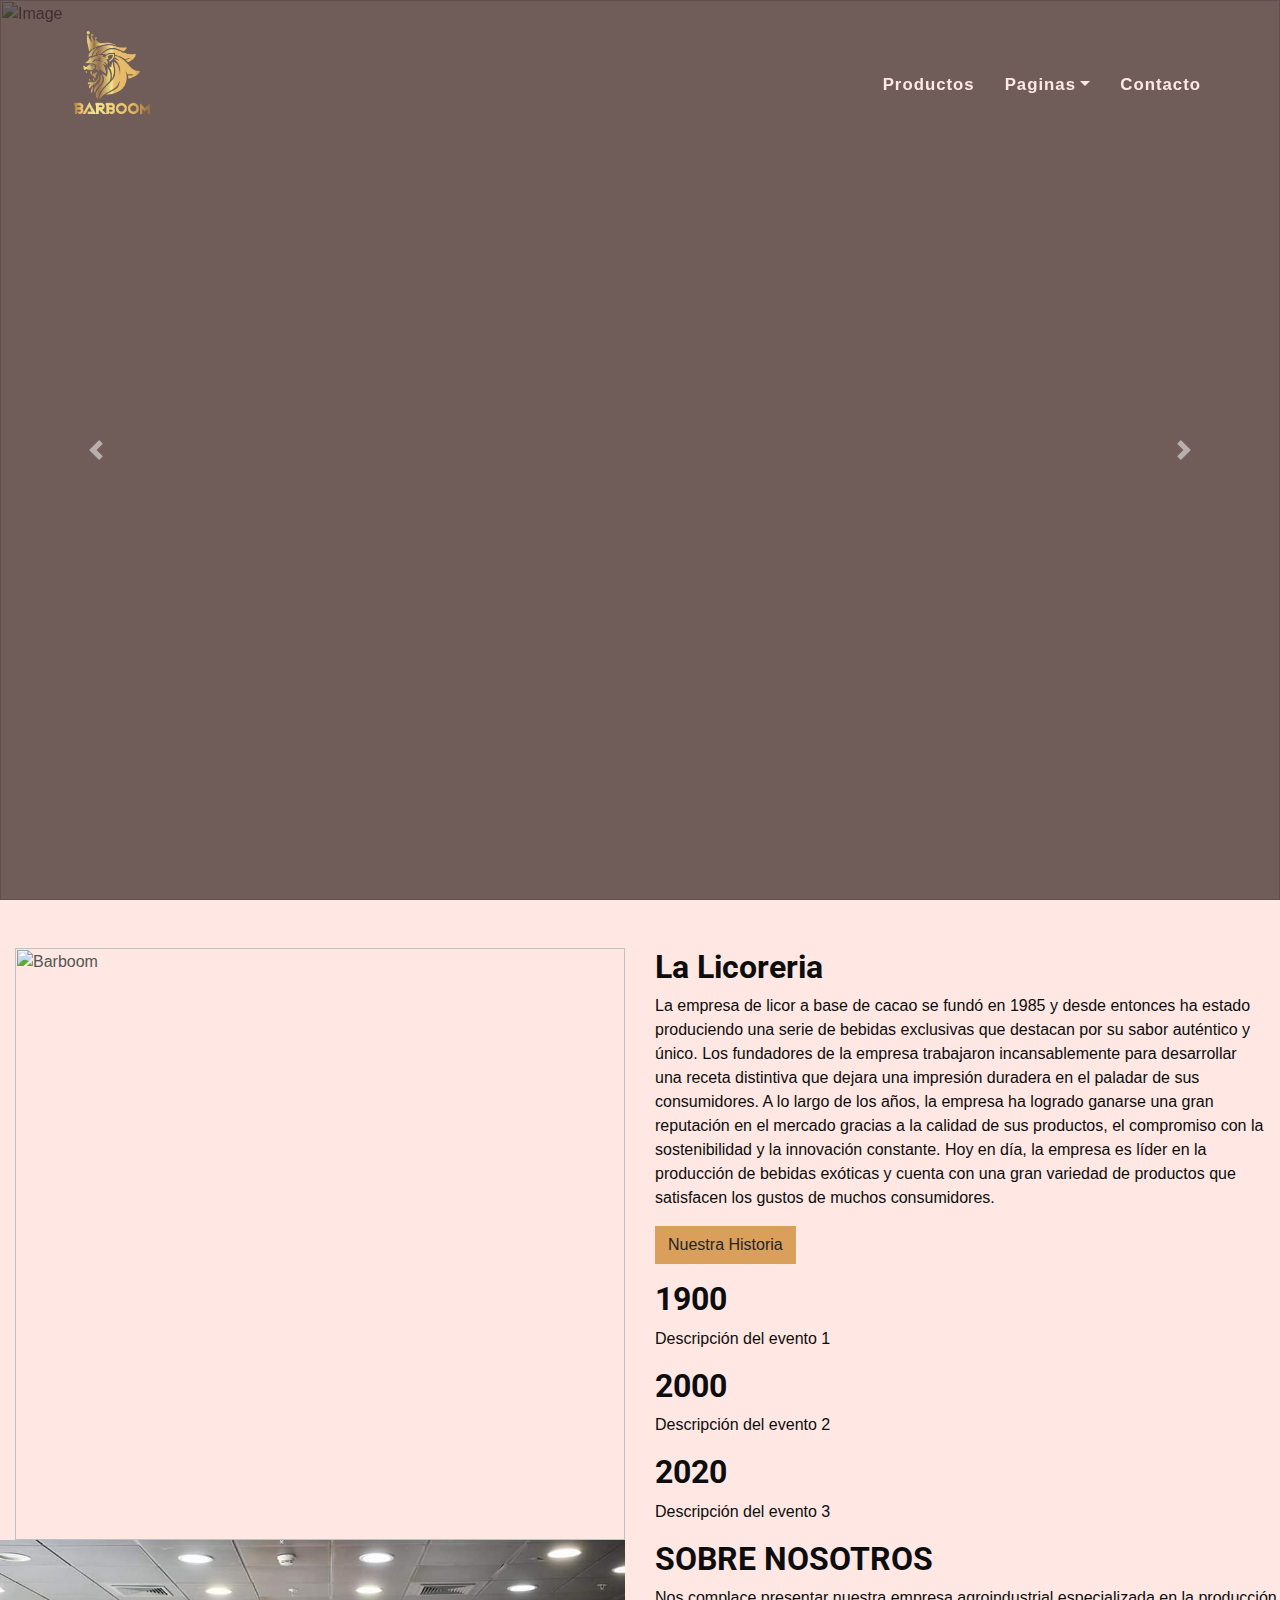
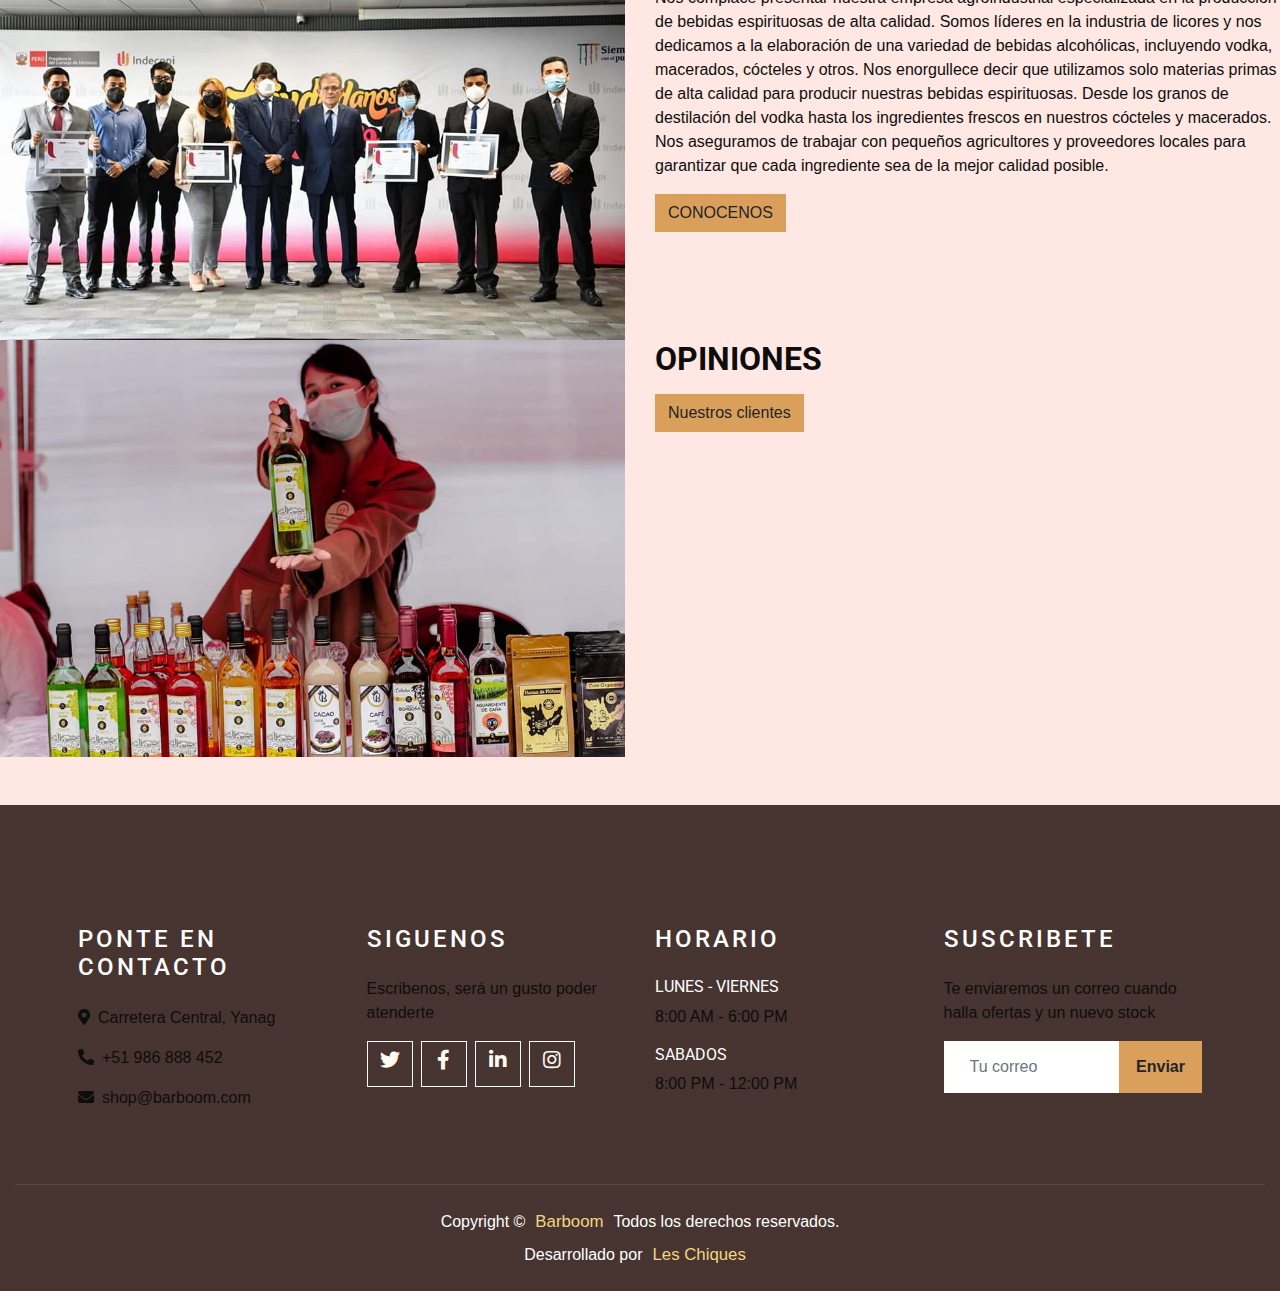
==== index.html @ 2fd40d35 "Beta" ====
<!DOCTYPE html5>
<html lang="es">
<head>
    <!-- Basico -->
    <meta charset="UTF-8">
    <meta http-equiv="X-UA-Compatible" content="IE=edge">

    <!-- Mobile Metas -->
    <meta name="viewport" content="width=device-width, initial-scale=1">
    <meta name="viewport" content="initial-scale=1, maximum-scale=1">

    <!-- Site Metas -->
    <title>BARBOOM | HOME</title>
    <meta name="keywords" content="Venta de licores artesanales a base de cafe">
    <meta name="description" content="Venta de licores artesanales a base de cafe">
    <meta name="author" content="Venta de licores artesanales a base de cafe">
    <link rel="stylesheet" href="index.css">
    <!-- Favicon -->
    <link rel="shortcut icon" href="assets/img/logo-favicon.jpg" type="image/x-icon">
    <!-- Bootstrap Stylesheet 
    <link rel="stylesheet" href="assets/bootstrap/bootstrap.css"> 
    <link rel="stylesheet" href="assets/bootstrap/bootstrap.css.map">
    <link rel="stylesheet" href="assets/bootstrap/bootstrap.min.css.map">
    <link rel="stylesheet" href="https://cdn.jsdelivr.net/npm/bootstrap-icons@1.10.3/font/bootstrap-icons.css"> -->
    <!-- Customized Bootstrap Stylesheet -->
    <link rel="stylesheet" href="assets/css/style.min.css">
    <!-- Customized Stylesheet -->
    <link rel="stylesheet" href="assets/css/main.css">
    <!-- Google Font -->
    <link rel="preconnect" href="https://fonts.gstatic.com">
    <link href="https://fonts.googleapis.com/css2?family=Montserrat:wght@200;400&family=Roboto:wght@400;500;700&display=swap" rel="stylesheet">
    <!-- Font Awesome -->
    <link href="https://cdnjs.cloudflare.com/ajax/libs/font-awesome/5.10.0/css/all.min.css" rel="stylesheet">
</head>
<body>

<!-- HEADER -->
<div class="container-fluid p-0 nav-bar">
    <nav class="navbar navbar-expand-lg bg-none navbar-dark py-3">

        <a href="index.html" class="navbar-brand px-lg-4 m-0 ml-4">
            <img class="logo" src="assets/img/logo.png" alt="Logo">
        </a>

        <button type="button" class="navbar-toggler" data-toggle="collapse" data-target="#navbarCollapse">
            <span class="navbar-toggler-icon"></span>
        </button>

        <div class="collapse navbar-collapse justify-content-between mr-4 mt-4" id="navbarCollapse">
            <div class="navbar-nav ml-auto p-4 fs-6">

                <a href="productos.html" class="nav-item nav-link">Productos</a>
                <div class="nav-item dropdown">
                    <a href="#" class="nav-link dropdown-toggle" data-toggle="dropdown">Paginas</a>
                    <div class="dropdown-menu">
                        <a href="#" class="dropdown-item">Galeria</a>
                        <a href="#" class="dropdown-item">Testimonios</a>
                        <a href="#" class="dropdown-item">Ir al destino</a>
                        <a href="#" class="dropdown-item">Desarrolladores</a>
                    </div>
                </div>
                <a href="contacto.html" class="nav-item nav-link">Contacto</a>
            </div>
        </div>

    </nav>
</div>
<!-- end HEADER -->

<!-- CARRUSEL -->
<div class="container-fluid p-0 mb-5">
    <div id="blog-carousel" class="carousel slide overlay-bottom" data-ride="carousel">
        <div class="carousel-inner">

            <div class="carousel-item active">
                <img class="w-100" src="assets/img/main-carrousel-1.jpg" alt="Image">
                <div class="carousel-caption d-flex flex-column align-items-center justify-content-center">

                    <h2 class="text-primary font-weight-medium m-0"></h2>
                    <h1 class="display-1 text-white m-0"></h1>
                    <h2 class="text-white m-0"></h2>
                </div>
            </div>

            <div class="carousel-item">
                <img class="w-100" src="assets/img/main-carrousel-2.jpg" alt="Image">
                <div class="carousel-caption d-flex flex-column align-items-center justify-content-center">

                    <h2 class="text-primary font-weight-medium m-0"></h2>
                    <h1 class="display-1 text-white m-0"></h1>
                    <h2 class="text-white m-0"></h2>
                </div>
            </div>

            <div class="carousel-item">
                <img class="w-100" src="assets/img/main-carrousel-3.jpg" alt="Image">
                <div class="carousel-caption d-flex flex-column align-items-center justify-content-center">

                    <h2 class="text-primary font-weight-medium m-0"></h2>
                    <h1 class="display-1 text-white m-0"></h1>
                    <h2 class="text-white m-0"></h2>
                </div>
            </div>
        </div>
        <a class="carousel-control-prev" href="#blog-carousel" data-slide="prev">
            <span class="carousel-control-prev-icon"></span>
        </a>
        <a class="carousel-control-next" href="#blog-carousel" data-slide="next">
            <span class="carousel-control-next-icon"></span>
        </a>
    </div>
</div>
<!-- end CARRUSEL -->

<!-- SECTION -->
<div class="container-fluid " id="container-about">
    <div class="row">

        <div class="col-md-6 col-md-pull-4 img-wrap animate-box" data-animate-effect="fadeInLeft">
            <img src="assets/img/main-carrousel-1.jpg" alt="Barboom">
        </div>

        <div class="col-md-6 col-md-push-1 animate-box">
            <div class="section-heading">
                <h2>La Licoreria</h2>
                <p class="text-break">La empresa de licor a base de cacao se fundó en 1985 y desde entonces ha
                    estado produciendo una serie de bebidas exclusivas que destacan por su sabor auténtico y único.
                    Los fundadores de la empresa trabajaron incansablemente para desarrollar una receta distintiva
                    que dejara una impresión duradera en el paladar de sus consumidores.

                    A lo largo de los años, la empresa ha logrado ganarse una gran reputación en el mercado gracias
                    a la calidad de sus productos, el compromiso con la sostenibilidad y la innovación constante.
                    Hoy en día, la empresa es líder en la producción de bebidas exóticas y cuenta con una gran
                    variedad de productos que satisfacen los gustos de muchos consumidores.</p>

                <p><a href="#" class="btn btn-primary btn-outline">Nuestra Historia</a></p>
                <ul class="timeline">
                    <li>
                        <div class="content">
                            <h2>1900</h2>
                            <p>Descripción del evento 1</p>
                        </div>
                    </li>
                    <li>
                        <div class="content">
                            <h2>2000</h2>
                            <p>Descripción del evento 2</p>
                        </div>
                    </li>
                    <li>
                        <div class="content">
                            <h2>2020</h2>
                            <p>Descripción del evento 3</p>
                        </div>
                    </li>
                </ul>
            </div>
        </div>

        <div class="container-fluid container-section p-0" id="container-about">
            <div class="row">
                <div class="col-md-6 col-md-pull-4 img-wrap animate-box" data-animate-effect="fadeInLeft">
                    <img src="assets/img/sobreNosotros.jpg" alt="Barboom">
                </div>

                <div class="col-md-6 col-md-push-1 animate-box">
                    <div class="section-heading">
                        <h2>SOBRE NOSOTROS</h2>

                        <p class="text-break">Nos complace presentar nuestra empresa agroindustrial especializada en la producción de
                            bebidas espirituosas de alta calidad. Somos líderes en la industria de licores y nos
                            dedicamos a la elaboración de una variedad de bebidas alcohólicas, incluyendo vodka,
                            macerados, cócteles y otros.
                            Nos enorgullece decir que utilizamos solo materias primas de alta calidad para producir
                            nuestras bebidas espirituosas. Desde los granos de destilación del vodka hasta los
                            ingredientes frescos en nuestros cócteles y macerados. Nos aseguramos de trabajar con
                            pequeños agricultores y proveedores locales para garantizar que cada ingrediente sea de
                            la mejor calidad posible.
                        </p>
                        <p><a href="#" class="btn btn-primary btn-outline">CONOCENOS</a></p>
                    </div>
                </div>

                <div class="col-md-6 col-md-pull-4 img-wrap animate-box" data-animate-effect="fadeInLeft">
                    <img src="assets/img/cliente1.jpg" alt="Barboom">
                </div>

                <div class="col-md-6 col-md-push-1 animate-box">
                    <div class="section-heading">
                        <h2>OPINIONES</h2>
                        <p>
                        </p>
                        <p><a href="#" class="btn btn-primary btn-outline">Nuestros clientes </a></p>
                    </div>
                </div>
            </div>
        </div>
    </div>
</div>
<!-- end SECTION -->

<!-- FOOTER -->
<div class="container-fluid footer text-white mt-5 pt-5 position-relative overlay-top">
    <div class="row mx-0 pt-5 px-sm-3 px-lg-5 mt-4">

        <div class="col-lg-3 col-md-6 mb-5">
            <h4 class="text-white text-uppercase mb-4" style="letter-spacing: 3px;">Ponte en contacto</h4>
            <p><i class="fa fa-map-marker-alt mr-2"></i>Carretera Central, Yanag</p>
            <p><i class="fa fa-phone-alt mr-2"></i>+51 986 888 452</p>
            <p class="m-0"><i class="fa fa-envelope mr-2"></i>shop@barboom.com</p>
        </div>

        <div class="col-lg-3 col-md-6 mb-5">
            <h4 class="text-white text-uppercase mb-4" style="letter-spacing: 3px;">Siguenos</h4>
            <p>Escribenos, será un gusto poder atenderte</p>
            <div class="d-flex justify-content-start">
                <a class="btn btn-lg btn-outline-light btn-lg-square mr-2" href="#"><i class="fab fa-twitter"></i></a>
                <a class="btn btn-lg btn-outline-light btn-lg-square mr-2" href="#"><i class="fab fa-facebook-f"></i></a>
                <a class="btn btn-lg btn-outline-light btn-lg-square mr-2" href="#"><i class="fab fa-linkedin-in"></i></a>
                <a class="btn btn-lg btn-outline-light btn-lg-square" href="#"><i class="fab fa-instagram"></i></a>
            </div>
        </div>

        <div class="col-lg-3 col-md-6 mb-5">
            <h4 class="text-white text-uppercase mb-4" style="letter-spacing: 3px;">Horario</h4>
            <div>
                <h6 class="text-white text-uppercase">Lunes - Viernes</h6>
                <p>8:00 AM - 6:00 PM</p>
                <h6 class="text-white text-uppercase">Sabados</h6>
                <p>8:00 PM - 12:00 PM</p>
            </div>
        </div>

        <div class="col-lg-3 col-md-6 mb-5">
            <h4 class="text-white text-uppercase mb-4" style="letter-spacing: 3px;">Suscribete</h4>
            <p>Te enviaremos un correo cuando halla ofertas y un nuevo stock</p>
            <div class="w-100">
                <div class="input-group">
                    <input type="text" class="form-control border-light" style="padding: 25px;"
                        placeholder="Tu correo">
                    <div class="input-group-append">
                        <button class="btn btn-primary font-weight-bold px-3">Enviar</button>
                    </div>
                </div>
            </div>
        </div>

    </div>

    <div class="container-fluid text-center border-top mt-4 py-4 px-sm-3 px-md-5" style="border-color: rgba(256, 256, 256, .1) !important;">
        <p class="mb-2 text-white">Copyright &copy;<a class="link-item" href="#">Barboom</a>Todos los derechos reservados.</a></p>
        <p class="m-0 text-white">Desarrollado por<a class="link-item" href="#">Les Chiques</a></p>
    </div>
</div>
<!-- end FOOTER -->

<!-- JavaScript Libraries -->
<script src="https://code.jquery.com/jquery-3.4.1.min.js"></script>
<script src="https://stackpath.bootstrapcdn.com/bootstrap/4.4.1/js/bootstrap.bundle.min.js"></script>
<script src="assets/js/main.js"></script>

</body>

</html>
---- assets/css/main.css ----
:root{
    --primary: #FFE7E3;
    --secondary: #F2D680;
    --tertiary: #2B1914;
    --dark: #0D0D0D;
    --pink:#F279A9;
}
* {
    margin: 0;
    padding: 0;
    box-sizing: border-box;
    font-family: sans-serif;
    text-decoration: none;
    list-style: none;
}
@media (max-width: 991.98px) {
    .nav-bar{
        background: #2B1914;

    }
}
/*.main-loader{
    position: fixed;
    left: 0px;
    top: 0px;
    width: 100%;
    height: 100%;
    z-index: 9999;
    background: url(../img/loading.gif) center no-repeat #ffffff;
}*/
body{
    background-color: var(--primary);
}
a {
    text-decoration: none;
    color: var(--secondary);
    padding: 10px;
    font-size: 1.05rem;
    border-radius: 15px;
}
h2{
    color:var(--dark);
    font-weight: 350;
}
p{
    color: var(--dark);
}
.logo {
    max-width: 6rem;
    cursor: pointer;
    padding: 10px;
    border-radius: 10px;
}

.link-item{
    text-decoration: none;
    color:var(--secondary);
}
.link-item:hover,
.link-item:active{
    color: var(--pink);
    text-decoration: none;
}

.nav-list li a:hover{
    background-color: var(--primary);
    color: var(--tertiary);
}
.abrir-menu,
.cerrar-menu {
    display: none;
    color: #FFE7E3;
}
@media screen and (max-width: 576px) {
    .abrir-menu,
    .cerrar-menu {
        display: block;
        border: 0;
        font-size: 1.25rem;
        background-color: transparent;
        cursor: pointer;
    }
    .abrir-menu {
        color: var(--primary);
    }
    .cerrar-menu {
        color: var(--primary);
    }
    .nav {
        opacity: 0;
        visibility: hidden;
        flex-direction: column;
        align-items: end;
        gap: 1rem;
        position: absolute;
        top: 0;
        right: 0;
        bottom: 0;
        background-color: var(--dark);
        padding: 2rem;
        box-shadow: 0 0 0 100vmax #1c1c1c74;
    }
    .nav.visible {
        opacity: 1;
        visibility: visible;
    }
    .nav-list {
        flex-direction: column;
        align-items: end;
    }
    .nav-list li a {
        color: var(--primary);
    }
}

#container-about .img-wrap img{
    width: 100%;
}
.container-section{
    background-color: var(--primary);
}
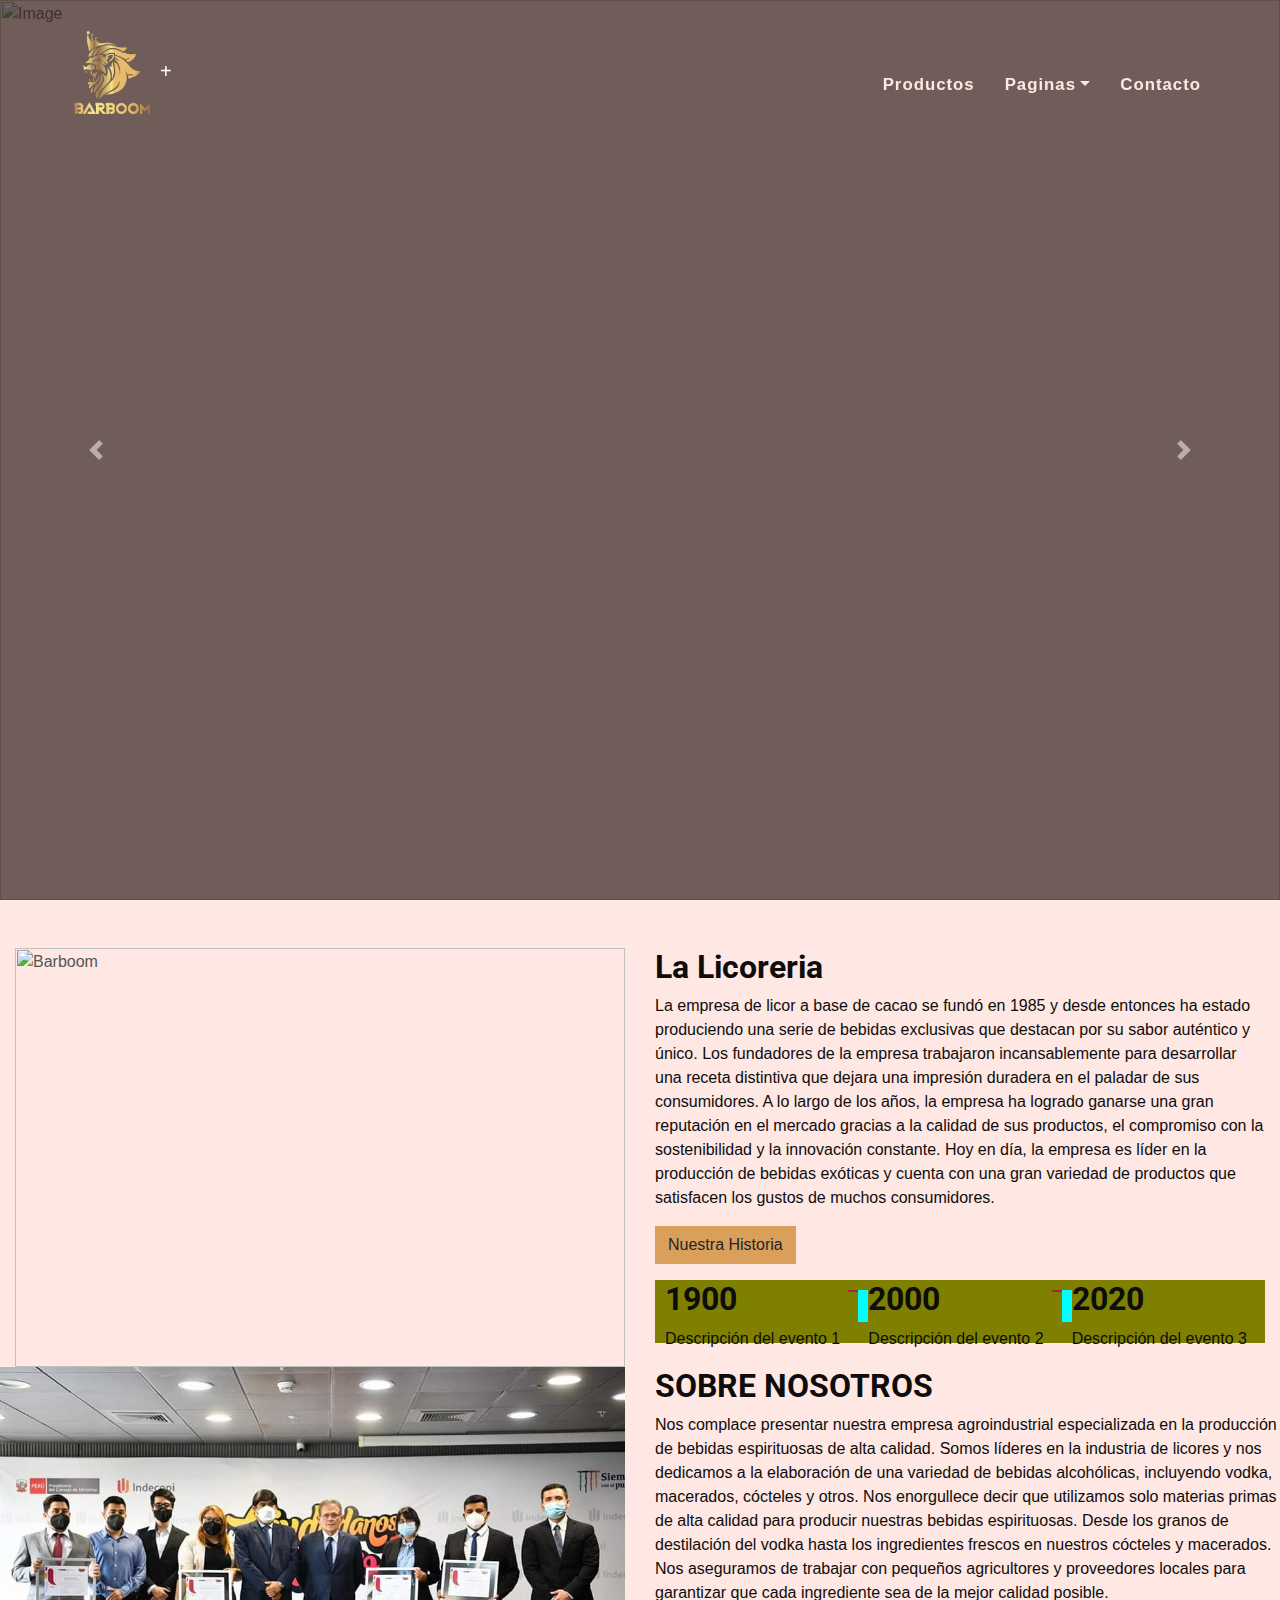
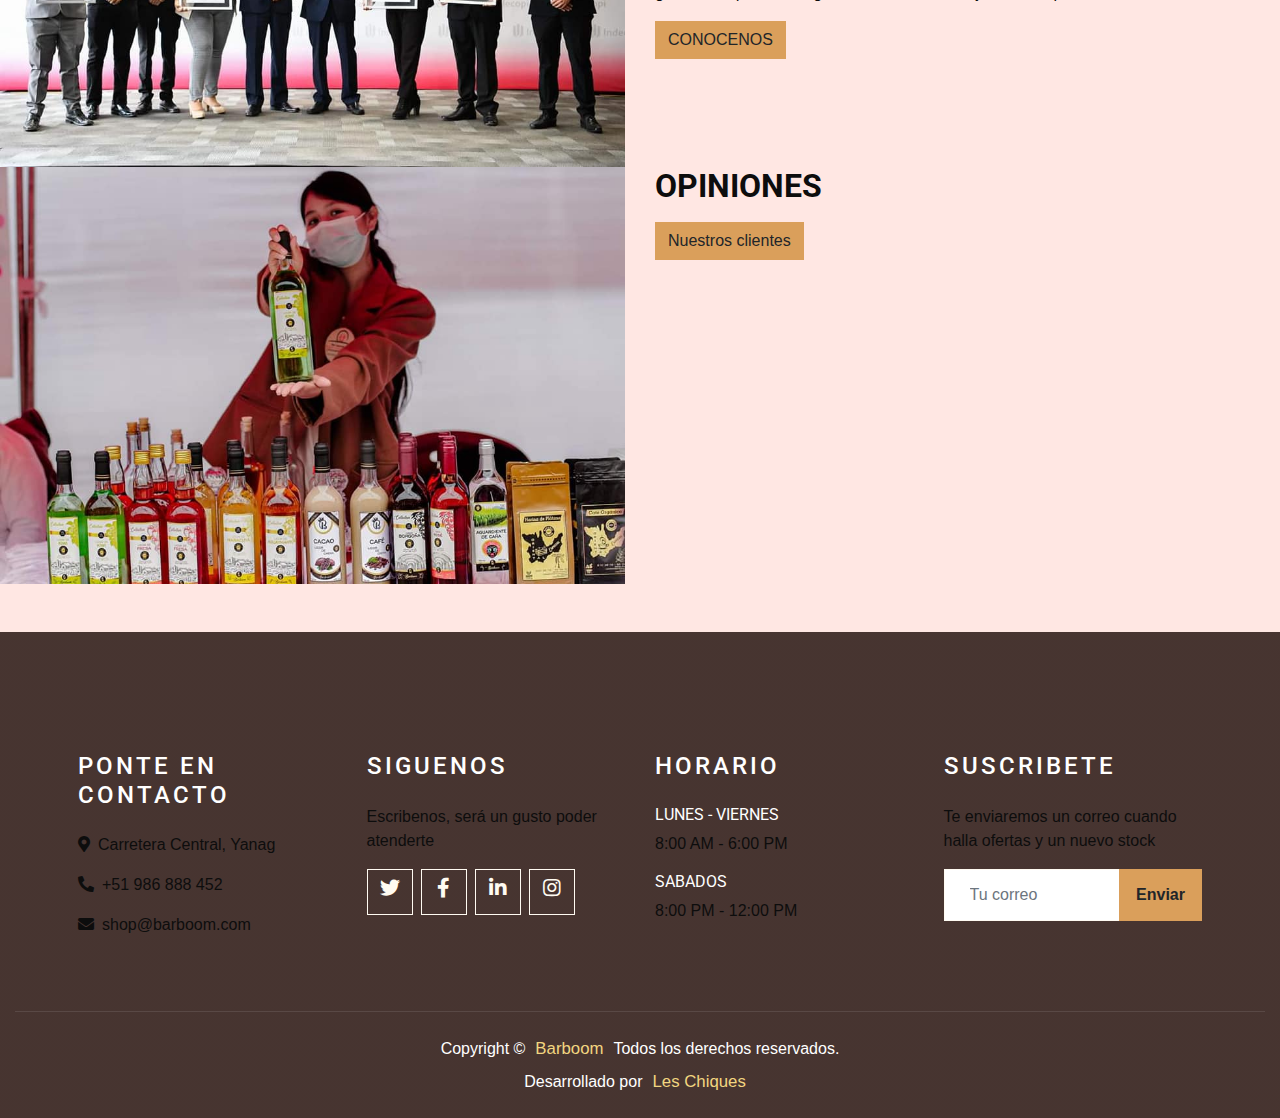
==== commit 2a14ebd3: "Beta" ====
--- a/index.html
+++ b/index.html
@@ -38,17 +38,13 @@
 <div class="container-fluid p-0 nav-bar">
     <nav class="navbar navbar-expand-lg bg-none navbar-dark py-3">
 
-        <a href="index.html" class="navbar-brand px-lg-4 m-0 ml-4">
-            <img class="logo" src="assets/img/logo.png" alt="Logo">
-        </a>
-
+        <a href="index.html" class="navbar-brand px-lg-4 m-0 ml-4"><img class="logo" src="assets/img/logo.png" alt="Logo">+</a>
         <button type="button" class="navbar-toggler" data-toggle="collapse" data-target="#navbarCollapse">
             <span class="navbar-toggler-icon"></span>
         </button>
 
         <div class="collapse navbar-collapse justify-content-between mr-4 mt-4" id="navbarCollapse">
             <div class="navbar-nav ml-auto p-4 fs-6">
-
                 <a href="productos.html" class="nav-item nav-link">Productos</a>
                 <div class="nav-item dropdown">
                     <a href="#" class="nav-link dropdown-toggle" data-toggle="dropdown">Paginas</a>
--- a/assets/css/main.css
+++ b/assets/css/main.css
@@ -118,4 +118,53 @@
 }
 .container-section{
     background-color: var(--primary);
-}+}
+.timeline {
+    list-style: none;
+    padding: 0;
+    height: 15%;
+    margin: 0;
+    display: flex;
+    justify-content: space-between;
+    background-color: olive;
+  }
+  
+  .timeline li {
+    margin: 0 10px;
+    flex: 1;
+    position: relative;
+  }
+  
+  .timeline li::before {
+    content: '';
+    position: absolute;
+    top: 10px;
+    left: -10px;
+    height: 50%;
+    width: 10px;
+    background-color:aqua;
+  }
+  
+  .timeline li:first-child::before {
+    display: none;
+  }
+  
+  .timeline li:last-child::after {
+    display: none;
+  }
+  
+  .timeline li::after {
+    content: '';
+    position: absolute;
+    top: 10px;
+    right: -10px;
+    height: 2px;
+    width: 10px;
+    background-color:brown;}
+    .Gerente {
+      height: 120px;
+      width: 120px;
+      border-radius: 50%;
+      margin: 9px;
+    }
+/*?¿\?¿?\\\\        */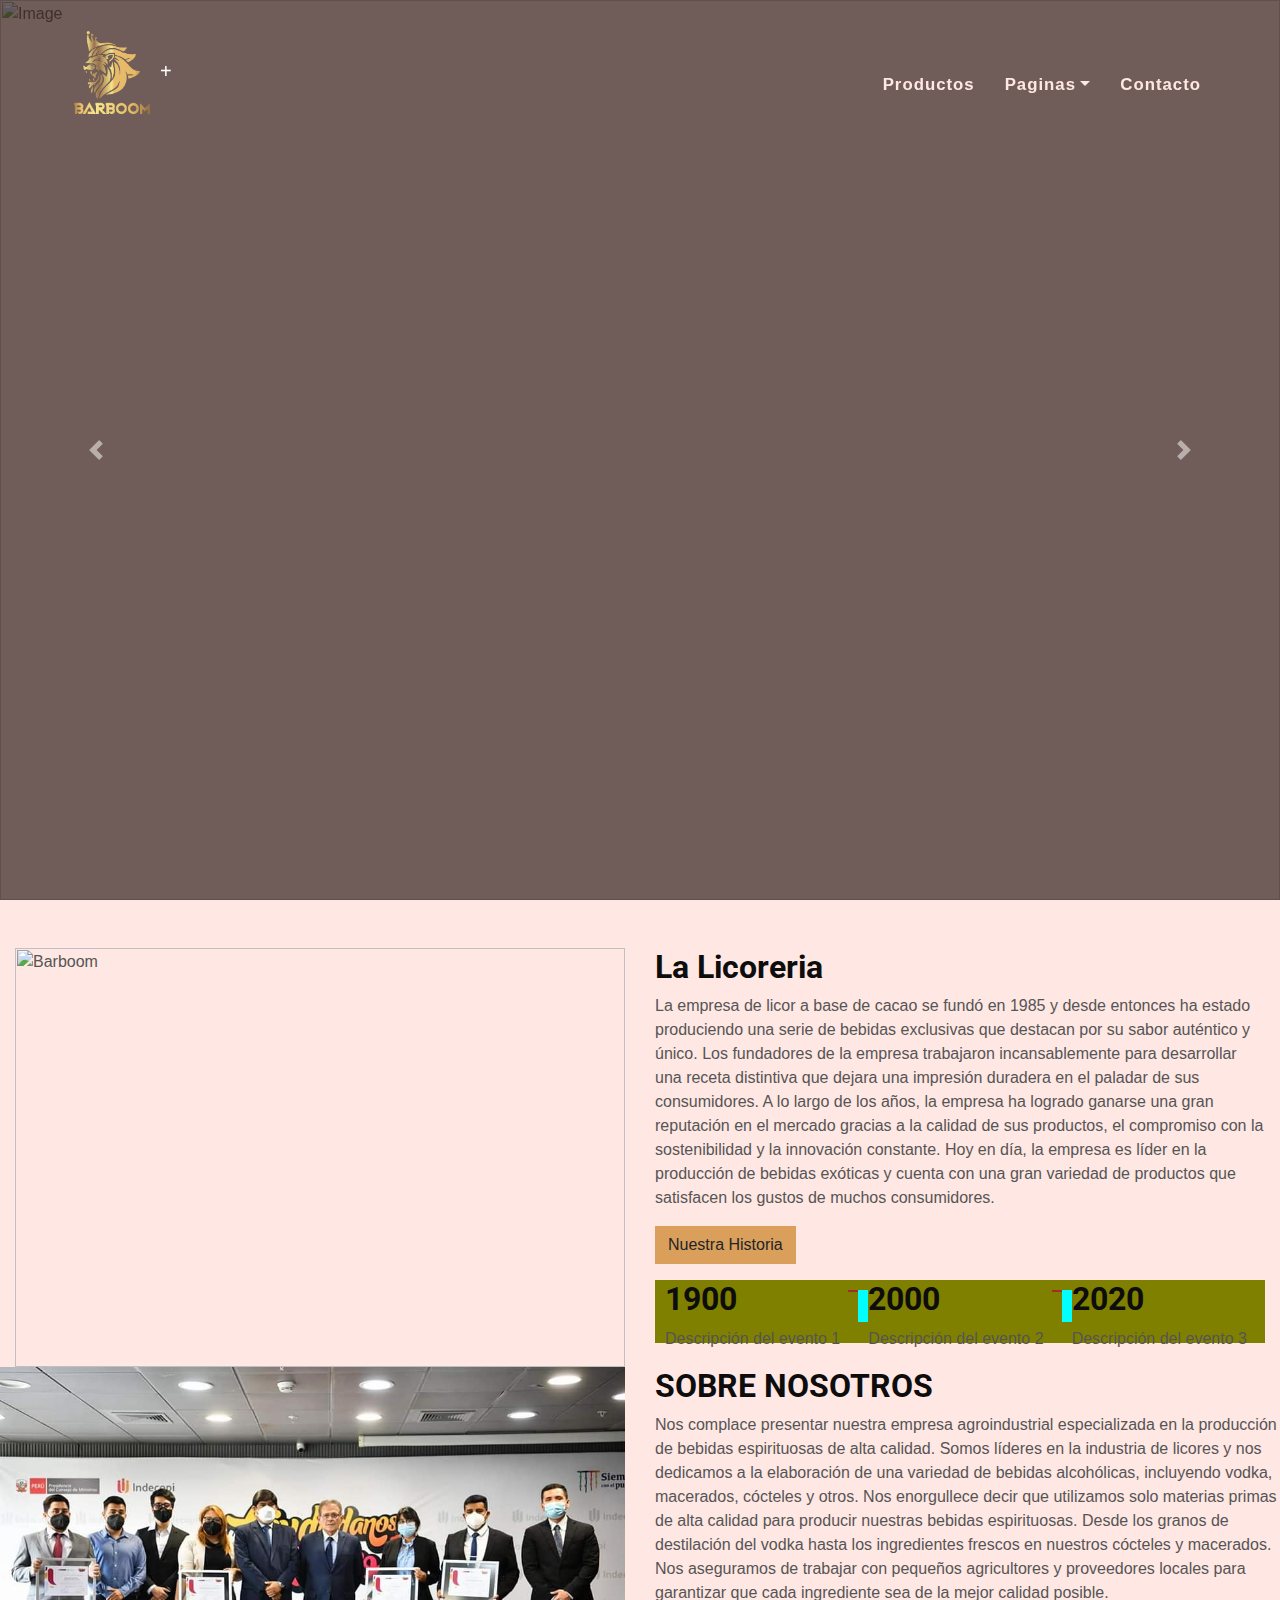
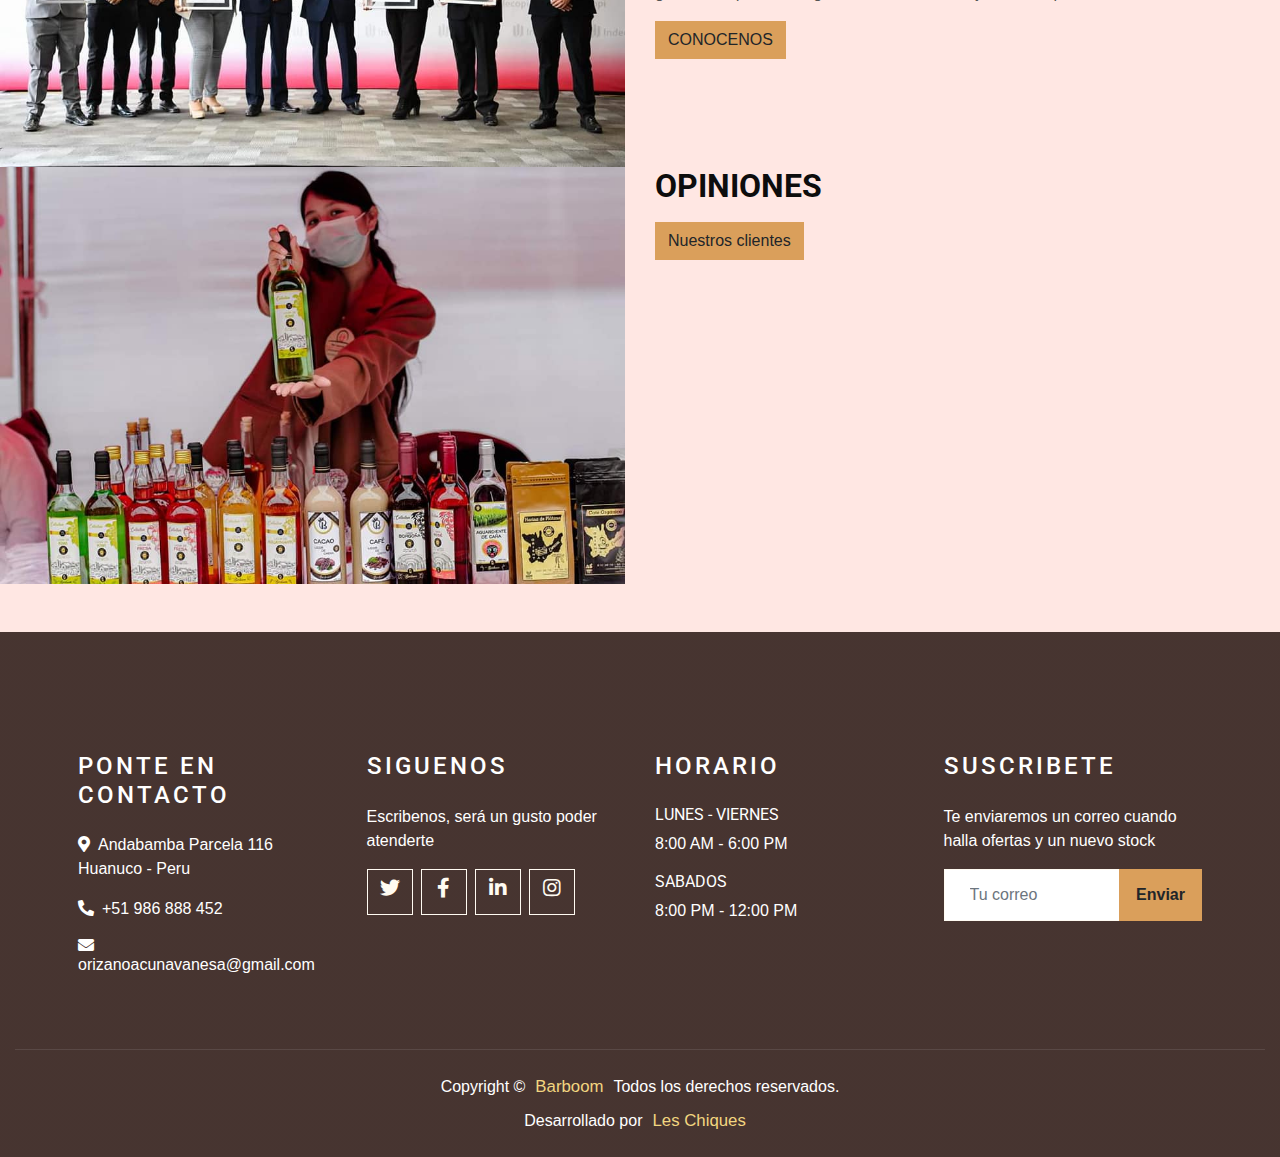
==== commit 9c3b2832: "Fase Beta" ====
--- a/index.html
+++ b/index.html
@@ -201,9 +201,9 @@
 
         <div class="col-lg-3 col-md-6 mb-5">
             <h4 class="text-white text-uppercase mb-4" style="letter-spacing: 3px;">Ponte en contacto</h4>
-            <p><i class="fa fa-map-marker-alt mr-2"></i>Carretera Central, Yanag</p>
+            <p><i class="fa fa-map-marker-alt mr-2"></i>Andabamba Parcela 116 <br> Huanuco - Peru</p>
             <p><i class="fa fa-phone-alt mr-2"></i>+51 986 888 452</p>
-            <p class="m-0"><i class="fa fa-envelope mr-2"></i>shop@barboom.com</p>
+            <p class="m-0"><i class="fa fa-envelope mr-2"></i>orizanoacunavanesa@gmail.com</p>
         </div>
 
         <div class="col-lg-3 col-md-6 mb-5">
@@ -211,7 +211,7 @@
             <p>Escribenos, será un gusto poder atenderte</p>
             <div class="d-flex justify-content-start">
                 <a class="btn btn-lg btn-outline-light btn-lg-square mr-2" href="#"><i class="fab fa-twitter"></i></a>
-                <a class="btn btn-lg btn-outline-light btn-lg-square mr-2" href="#"><i class="fab fa-facebook-f"></i></a>
+                <a class="btn btn-lg btn-outline-light btn-lg-square mr-2" href="https://www.facebook.com/marcaBARBOOM?mibextid=ZbWKwL" target="_blank"><i class="fab fa-facebook-f"></i></a>
                 <a class="btn btn-lg btn-outline-light btn-lg-square mr-2" href="#"><i class="fab fa-linkedin-in"></i></a>
                 <a class="btn btn-lg btn-outline-light btn-lg-square" href="#"><i class="fab fa-instagram"></i></a>
             </div>
--- a/assets/css/main.css
+++ b/assets/css/main.css
@@ -41,9 +41,6 @@
 h2{
     color:var(--dark);
     font-weight: 350;
-}
-p{
-    color: var(--dark);
 }
 .logo {
     max-width: 6rem;
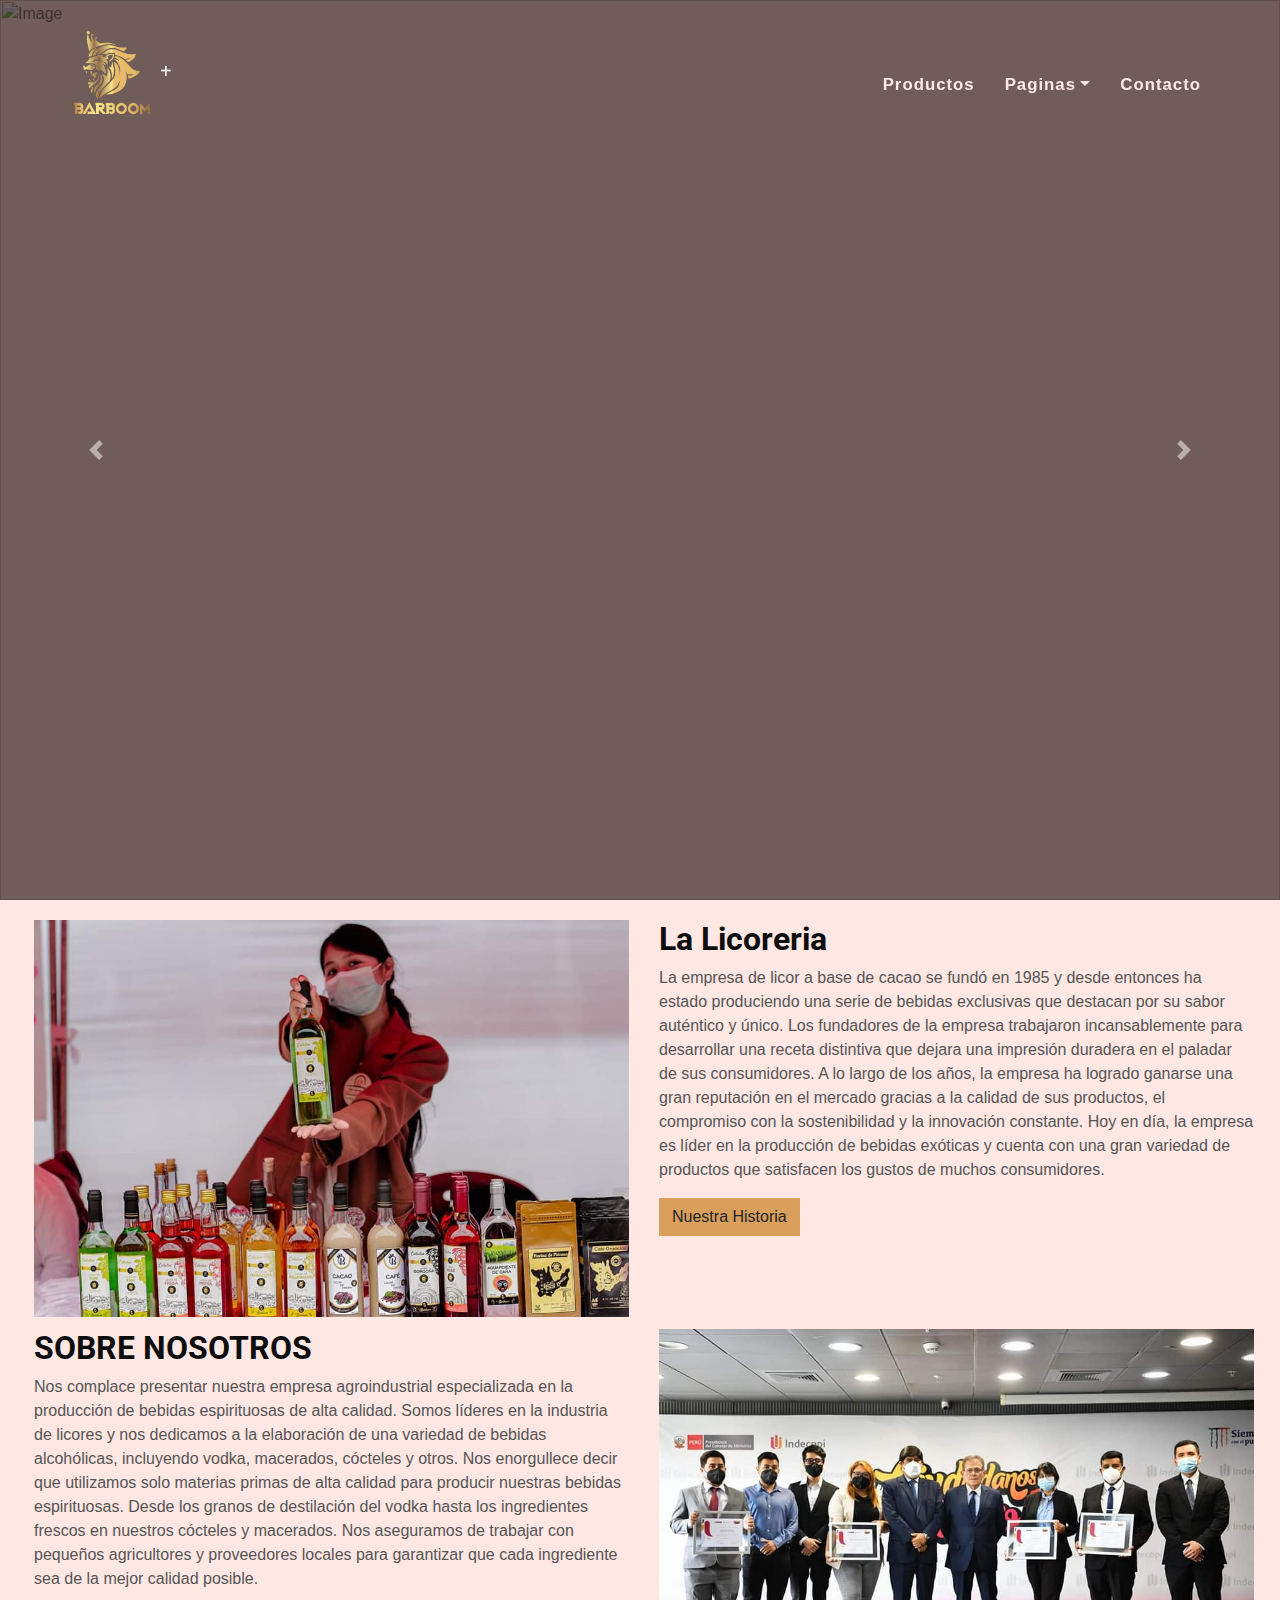
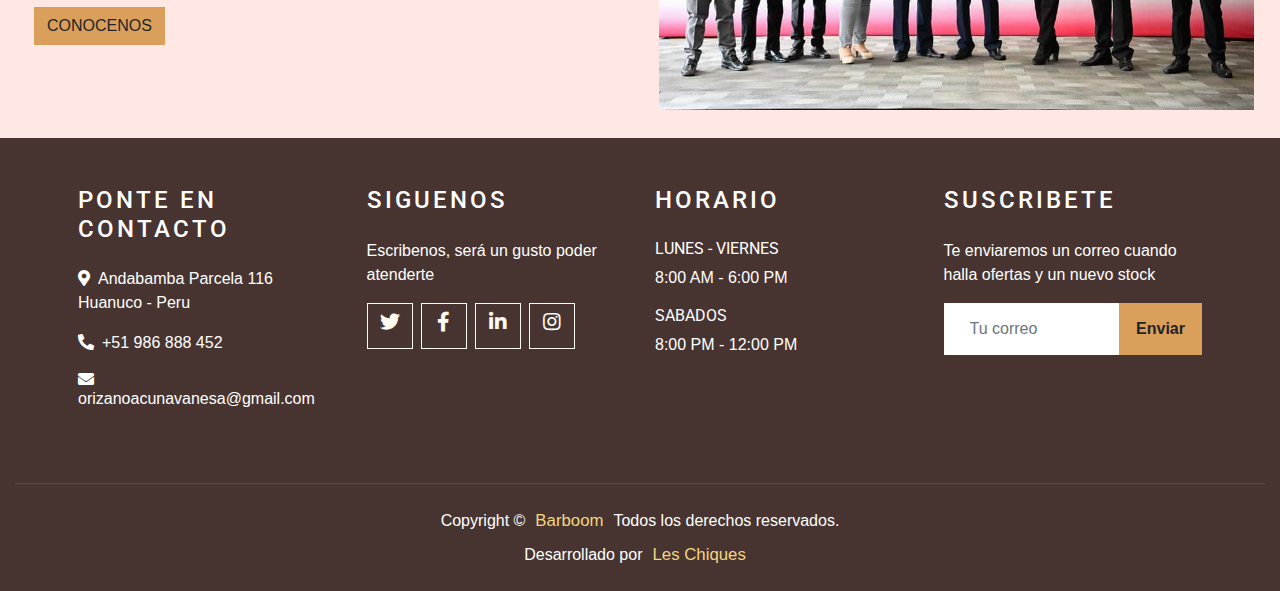
==== commit 623bb68f: "Beta" ====
--- a/index.html
+++ b/index.html
@@ -64,7 +64,7 @@
 <!-- end HEADER -->
 
 <!-- CARRUSEL -->
-<div class="container-fluid p-0 mb-5">
+<div class="container-fluid p-0 mb-3">
     <div id="blog-carousel" class="carousel slide overlay-bottom" data-ride="carousel">
         <div class="carousel-inner">
 
@@ -112,91 +112,59 @@
 <div class="container-fluid " id="container-about">
     <div class="row">
 
-        <div class="col-md-6 col-md-pull-4 img-wrap animate-box" data-animate-effect="fadeInLeft">
-            <img src="assets/img/main-carrousel-1.jpg" alt="Barboom">
-        </div>
-
-        <div class="col-md-6 col-md-push-1 animate-box">
-            <div class="section-heading">
-                <h2>La Licoreria</h2>
-                <p class="text-break">La empresa de licor a base de cacao se fundó en 1985 y desde entonces ha
-                    estado produciendo una serie de bebidas exclusivas que destacan por su sabor auténtico y único.
-                    Los fundadores de la empresa trabajaron incansablemente para desarrollar una receta distintiva
-                    que dejara una impresión duradera en el paladar de sus consumidores.
-
-                    A lo largo de los años, la empresa ha logrado ganarse una gran reputación en el mercado gracias
-                    a la calidad de sus productos, el compromiso con la sostenibilidad y la innovación constante.
-                    Hoy en día, la empresa es líder en la producción de bebidas exóticas y cuenta con una gran
-                    variedad de productos que satisfacen los gustos de muchos consumidores.</p>
-
-                <p><a href="#" class="btn btn-primary btn-outline">Nuestra Historia</a></p>
-                <ul class="timeline">
-                    <li>
-                        <div class="content">
-                            <h2>1900</h2>
-                            <p>Descripción del evento 1</p>
-                        </div>
-                    </li>
-                    <li>
-                        <div class="content">
-                            <h2>2000</h2>
-                            <p>Descripción del evento 2</p>
-                        </div>
-                    </li>
-                    <li>
-                        <div class="content">
-                            <h2>2020</h2>
-                            <p>Descripción del evento 3</p>
-                        </div>
-                    </li>
-                </ul>
-            </div>
-        </div>
-
-        <div class="container-fluid container-section p-0" id="container-about">
-            <div class="row">
-                <div class="col-md-6 col-md-pull-4 img-wrap animate-box" data-animate-effect="fadeInLeft">
-                    <img src="assets/img/sobreNosotros.jpg" alt="Barboom">
-                </div>
-
-                <div class="col-md-6 col-md-push-1 animate-box">
-                    <div class="section-heading">
-                        <h2>SOBRE NOSOTROS</h2>
-
-                        <p class="text-break">Nos complace presentar nuestra empresa agroindustrial especializada en la producción de
-                            bebidas espirituosas de alta calidad. Somos líderes en la industria de licores y nos
-                            dedicamos a la elaboración de una variedad de bebidas alcohólicas, incluyendo vodka,
-                            macerados, cócteles y otros.
-                            Nos enorgullece decir que utilizamos solo materias primas de alta calidad para producir
-                            nuestras bebidas espirituosas. Desde los granos de destilación del vodka hasta los
-                            ingredientes frescos en nuestros cócteles y macerados. Nos aseguramos de trabajar con
-                            pequeños agricultores y proveedores locales para garantizar que cada ingrediente sea de
-                            la mejor calidad posible.
-                        </p>
-                        <p><a href="#" class="btn btn-primary btn-outline">CONOCENOS</a></p>
-                    </div>
-                </div>
-
-                <div class="col-md-6 col-md-pull-4 img-wrap animate-box" data-animate-effect="fadeInLeft">
-                    <img src="assets/img/cliente1.jpg" alt="Barboom">
-                </div>
-
-                <div class="col-md-6 col-md-push-1 animate-box">
-                    <div class="section-heading">
-                        <h2>OPINIONES</h2>
-                        <p>
-                        </p>
-                        <p><a href="#" class="btn btn-primary btn-outline">Nuestros clientes </a></p>
-                    </div>
-                </div>
-            </div>
-        </div>
+        <div class="col-12 row m-1 mb-2">
+            <div class="col-md-6 col-md-pull-4 img-wrap animate-box " data-animate-effect="fadeInLeft">
+                <img src="assets/img/cliente1.jpg" alt="Barboom">
+            </div>
+    
+            <div class="col-md-6 col-md-push-1 animate-box">
+                <div class="section-heading">
+                    <h2>La Licoreria</h2>
+                    <p class="text-break">La empresa de licor a base de cacao se fundó en 1985 y desde entonces ha
+                        estado produciendo una serie de bebidas exclusivas que destacan por su sabor auténtico y único.
+                        Los fundadores de la empresa trabajaron incansablemente para desarrollar una receta distintiva
+                        que dejara una impresión duradera en el paladar de sus consumidores.
+    
+                        A lo largo de los años, la empresa ha logrado ganarse una gran reputación en el mercado gracias
+                        a la calidad de sus productos, el compromiso con la sostenibilidad y la innovación constante.
+                        Hoy en día, la empresa es líder en la producción de bebidas exóticas y cuenta con una gran
+                        variedad de productos que satisfacen los gustos de muchos consumidores.</p>
+    
+                    <a href="#" class="btn btn-primary btn-outline">Nuestra Historia</a>
+                </div>
+            </div>
+        </div>
+
+        <div class="col-12 row m-1">
+            <div class="col-md-6 col-md-push-1 animate-box">
+                <div class="section-heading">
+                    <h2>SOBRE NOSOTROS</h2>
+
+                    <p class="text-break">Nos complace presentar nuestra empresa agroindustrial especializada en la producción de
+                        bebidas espirituosas de alta calidad. Somos líderes en la industria de licores y nos
+                        dedicamos a la elaboración de una variedad de bebidas alcohólicas, incluyendo vodka,
+                        macerados, cócteles y otros.
+                        Nos enorgullece decir que utilizamos solo materias primas de alta calidad para producir
+                        nuestras bebidas espirituosas. Desde los granos de destilación del vodka hasta los
+                        ingredientes frescos en nuestros cócteles y macerados. Nos aseguramos de trabajar con
+                        pequeños agricultores y proveedores locales para garantizar que cada ingrediente sea de
+                        la mejor calidad posible.
+                    </p>
+                    <p><a href="#" class="btn btn-primary btn-outline">CONOCENOS</a></p>
+                </div>
+            </div>
+
+            <div class="col-md-6 col-md-pull-4 img-wrap animate-box" data-animate-effect="fadeInLeft">
+                <img src="assets/img/sobreNosotros.jpg" alt="Barboom">
+            </div>
+        </div>
+        
     </div>
 </div>
 <!-- end SECTION -->
 
 <!-- FOOTER -->
-<div class="container-fluid footer text-white mt-5 pt-5 position-relative overlay-top">
+<div class="container-fluid footer text-white mt-2 position-relative overlay-top">
     <div class="row mx-0 pt-5 px-sm-3 px-lg-5 mt-4">
 
         <div class="col-lg-3 col-md-6 mb-5">
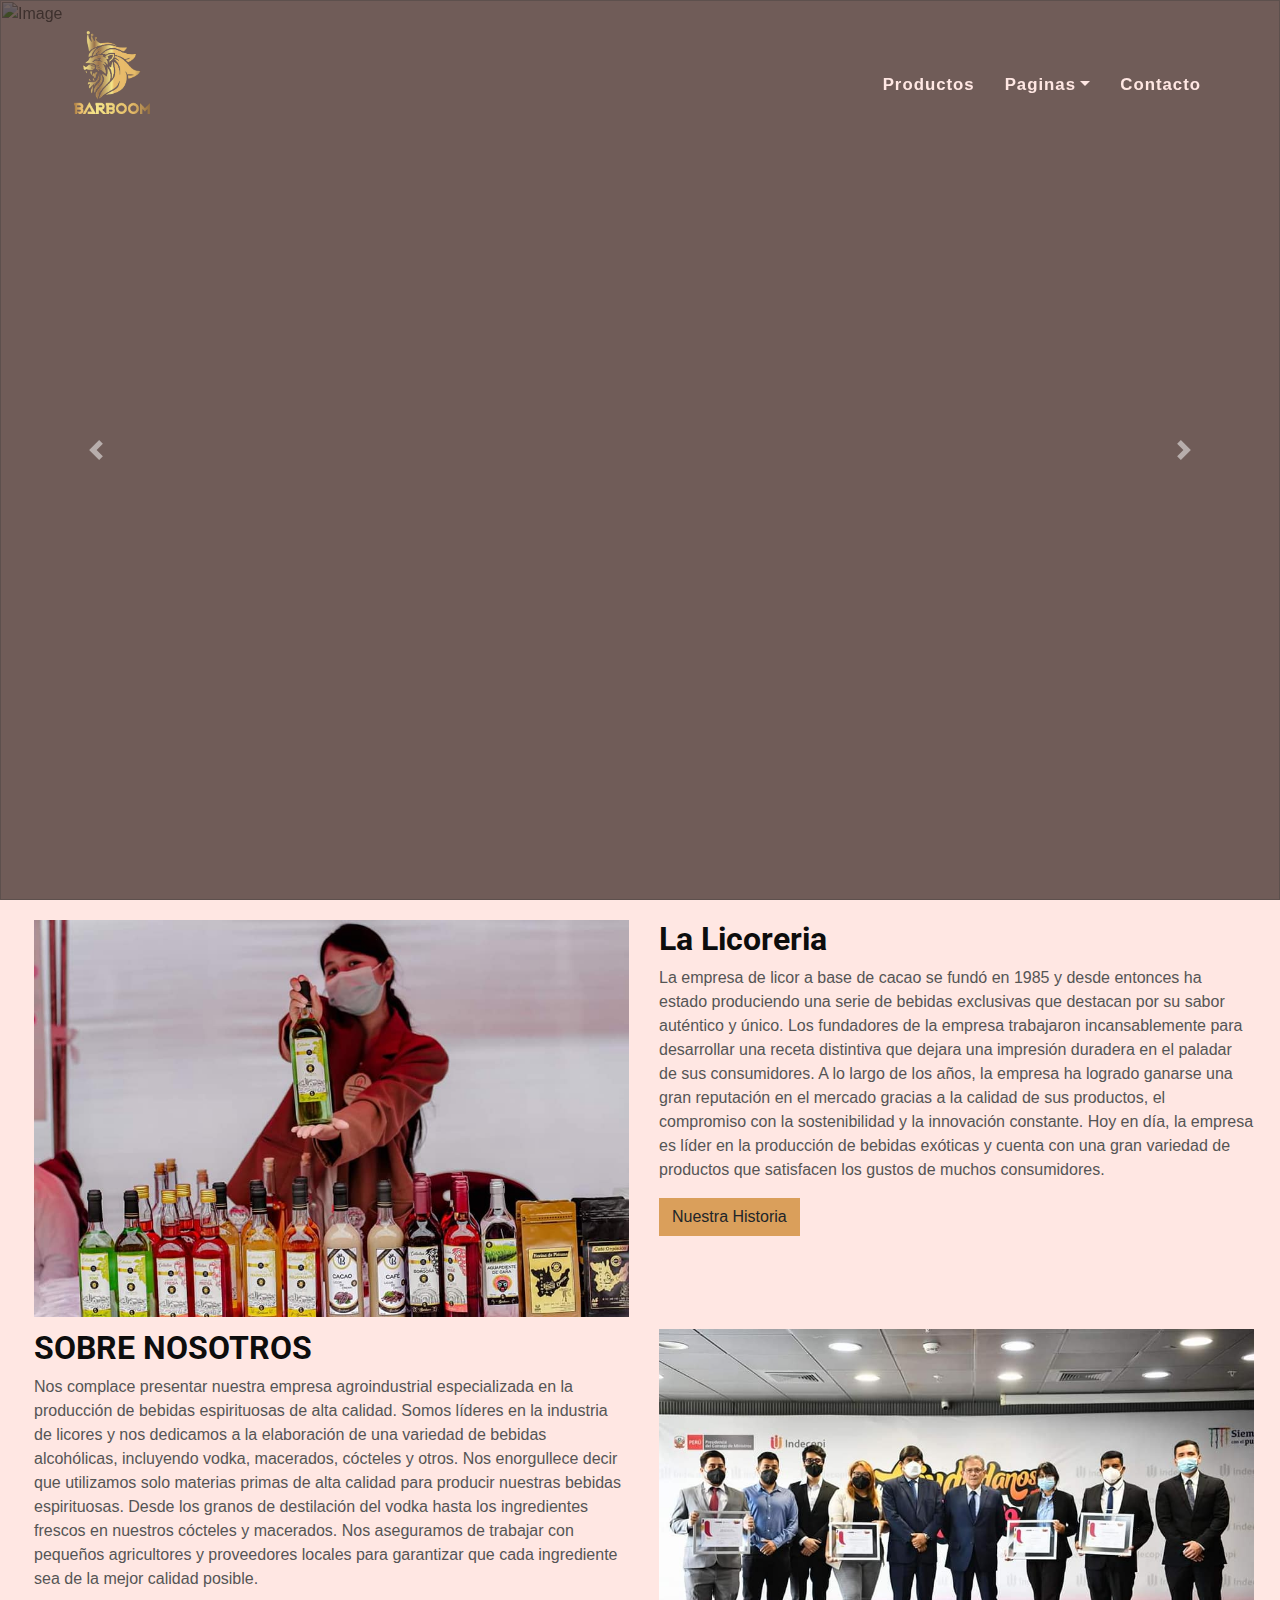
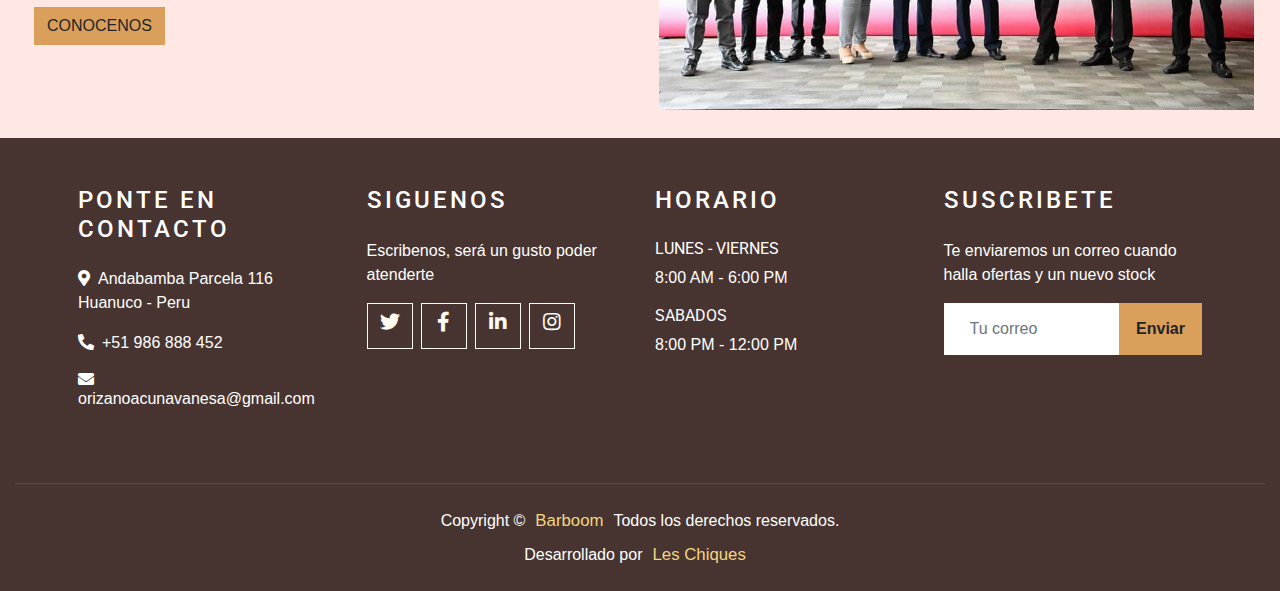
==== commit 38731ee0: "Final test" ====
--- a/index.html
+++ b/index.html
@@ -38,7 +38,7 @@
 <div class="container-fluid p-0 nav-bar">
     <nav class="navbar navbar-expand-lg bg-none navbar-dark py-3">
 
-        <a href="index.html" class="navbar-brand px-lg-4 m-0 ml-4"><img class="logo" src="assets/img/logo.png" alt="Logo">+</a>
+        <a href="index.html" class="navbar-brand px-lg-4 m-0 ml-4"><img class="logo" src="assets/img/logo.png" alt="Logo"></a>
         <button type="button" class="navbar-toggler" data-toggle="collapse" data-target="#navbarCollapse">
             <span class="navbar-toggler-icon"></span>
         </button>
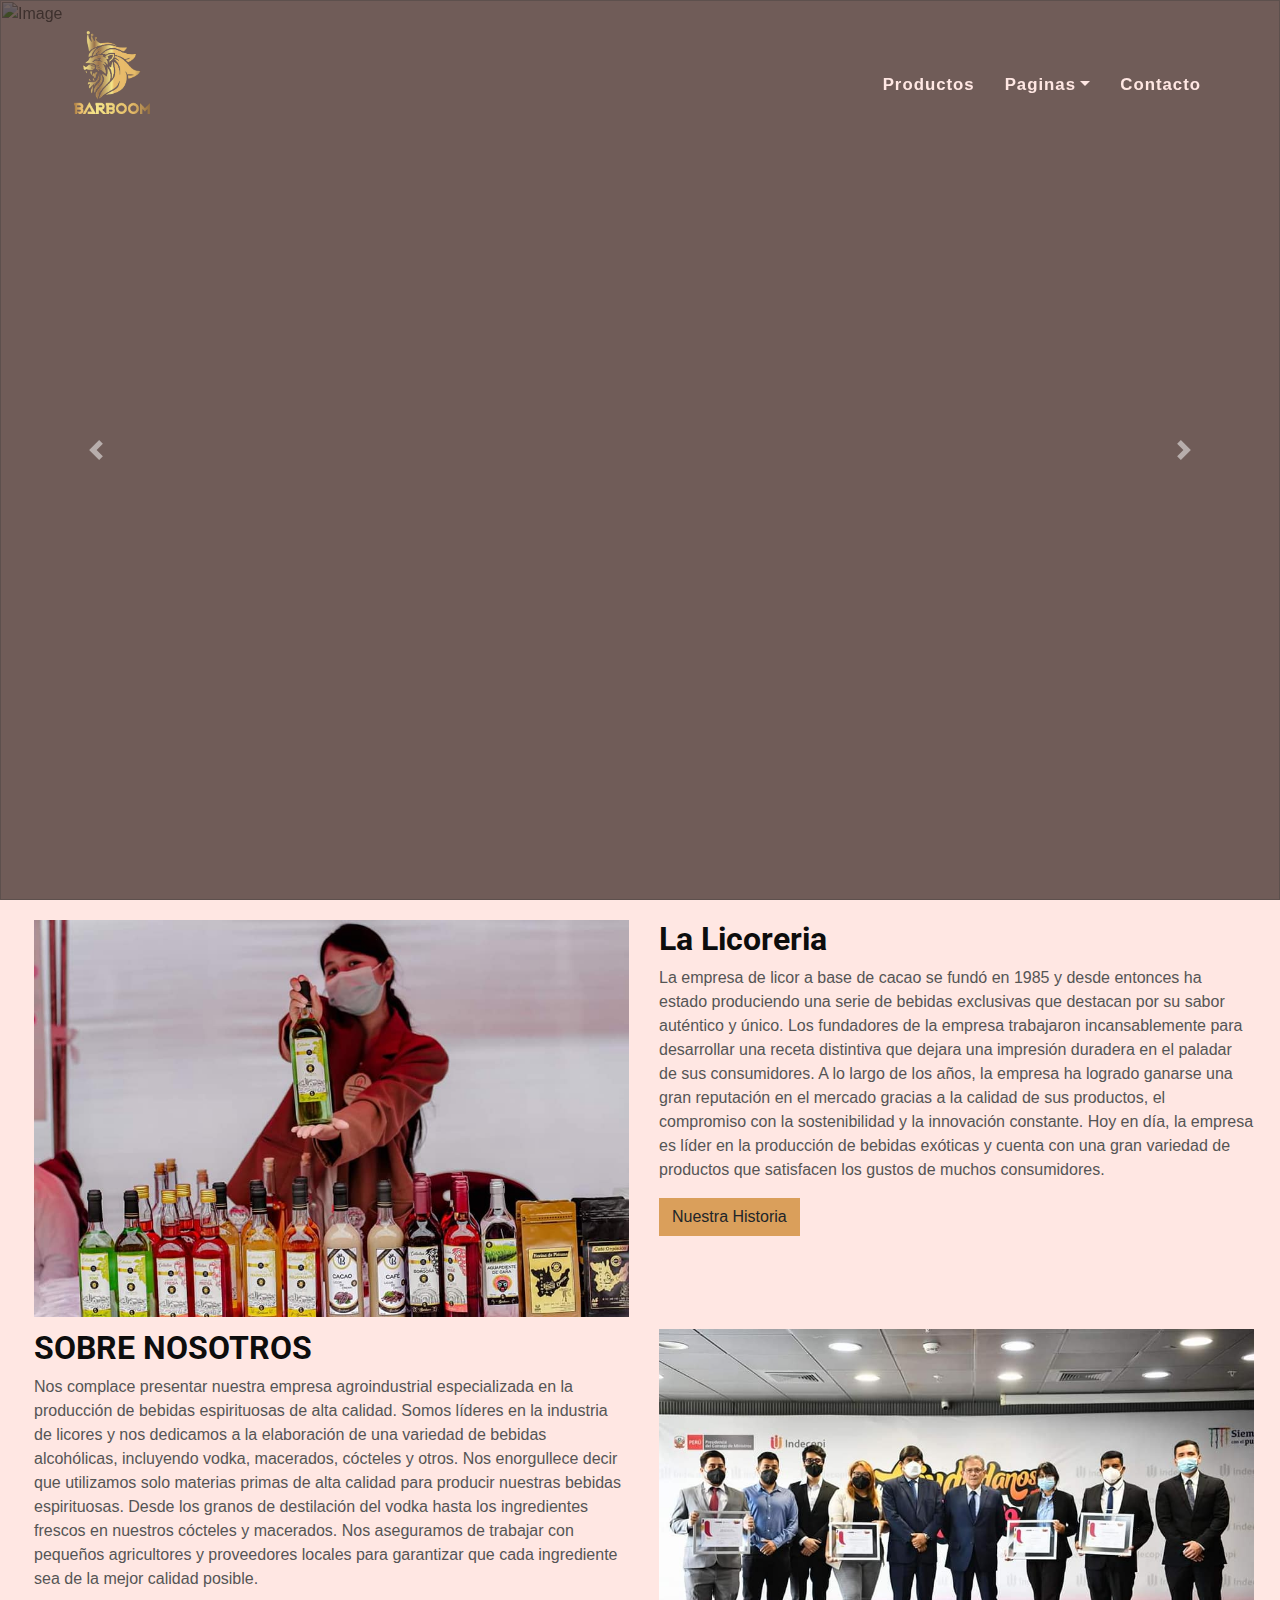
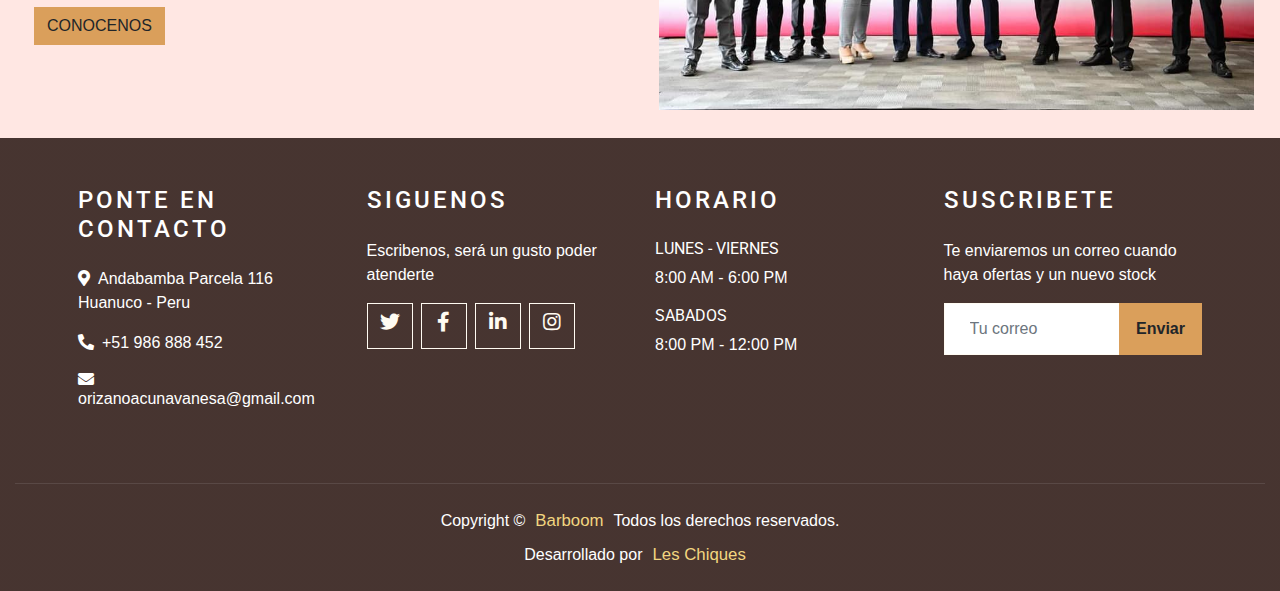
==== commit dfd40fa1: "Final" ====
--- a/index.html
+++ b/index.html
@@ -197,7 +197,7 @@
 
         <div class="col-lg-3 col-md-6 mb-5">
             <h4 class="text-white text-uppercase mb-4" style="letter-spacing: 3px;">Suscribete</h4>
-            <p>Te enviaremos un correo cuando halla ofertas y un nuevo stock</p>
+            <p>Te enviaremos un correo cuando haya ofertas y un nuevo stock</p>
             <div class="w-100">
                 <div class="input-group">
                     <input type="text" class="form-control border-light" style="padding: 25px;"
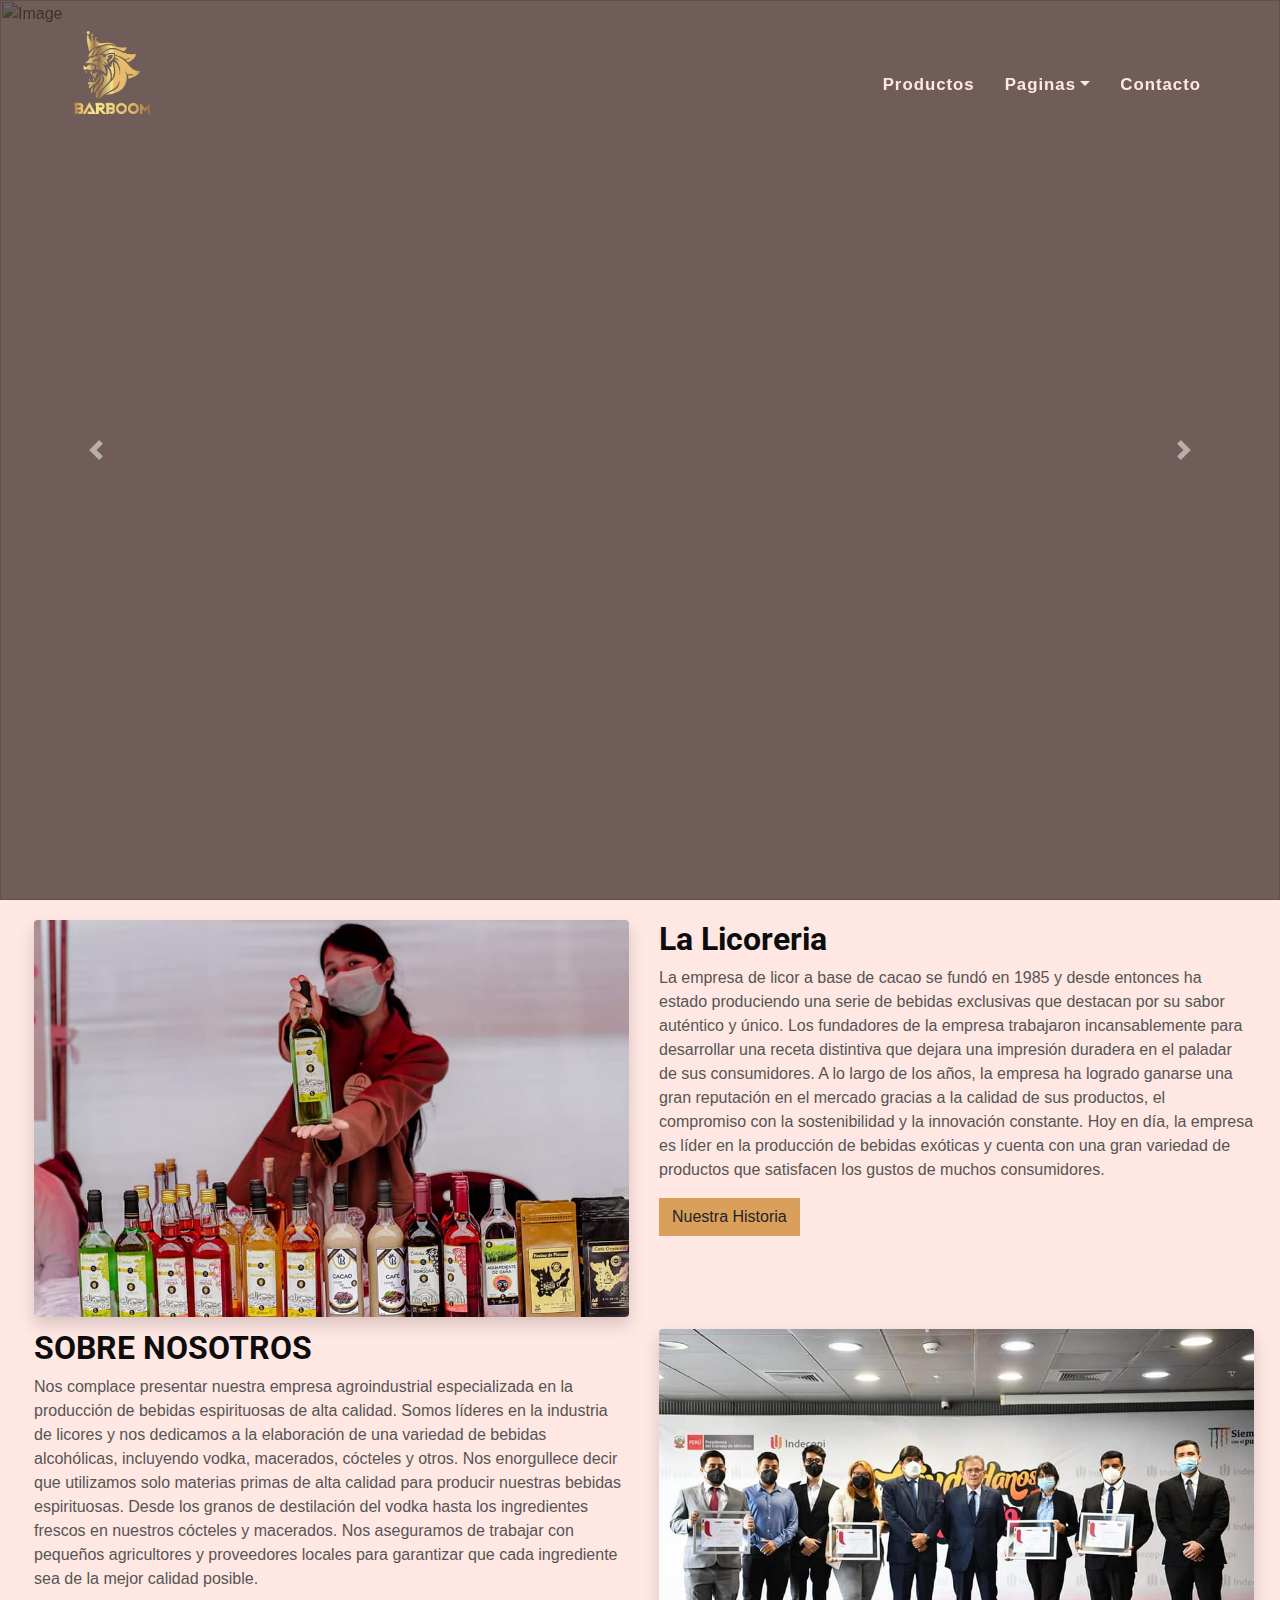
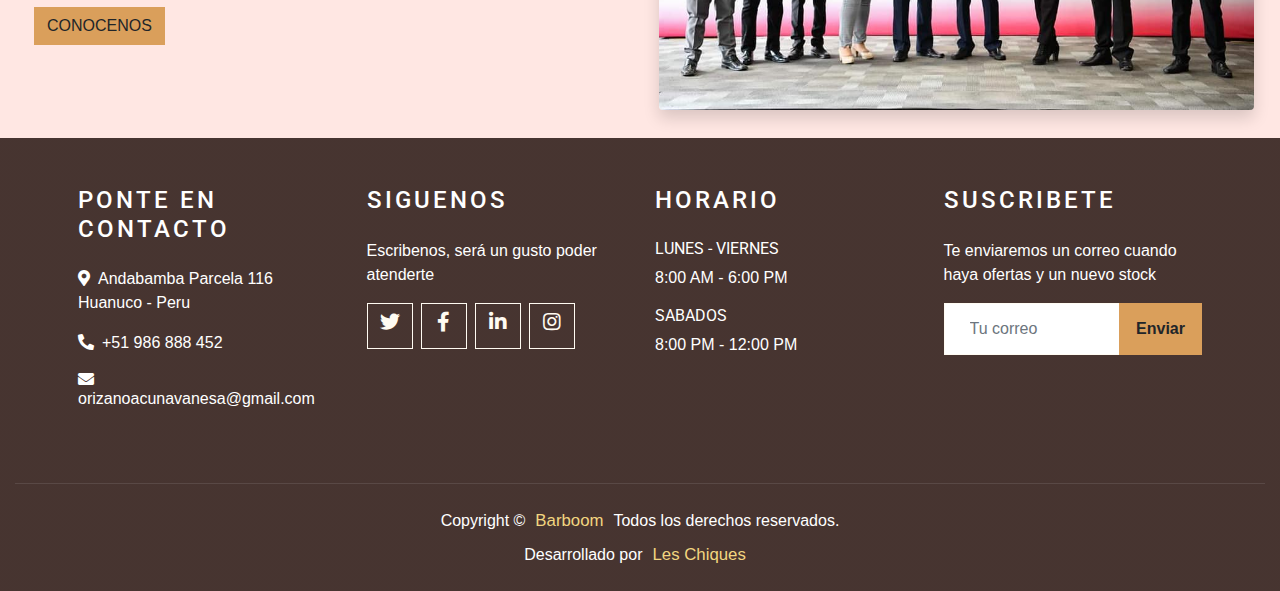
==== commit a4187cc5: "last update" ====
--- a/index.html
+++ b/index.html
@@ -114,7 +114,7 @@
 
         <div class="col-12 row m-1 mb-2">
             <div class="col-md-6 col-md-pull-4 img-wrap animate-box " data-animate-effect="fadeInLeft">
-                <img src="assets/img/cliente1.jpg" alt="Barboom">
+                <img src="assets/img/cliente1.jpg" alt="Barboom" class="rounded shadow">
             </div>
     
             <div class="col-md-6 col-md-push-1 animate-box">
@@ -155,7 +155,7 @@
             </div>
 
             <div class="col-md-6 col-md-pull-4 img-wrap animate-box" data-animate-effect="fadeInLeft">
-                <img src="assets/img/sobreNosotros.jpg" alt="Barboom">
+                <img src="assets/img/sobreNosotros.jpg" alt="Barboom" class="rounded shadow">
             </div>
         </div>
         
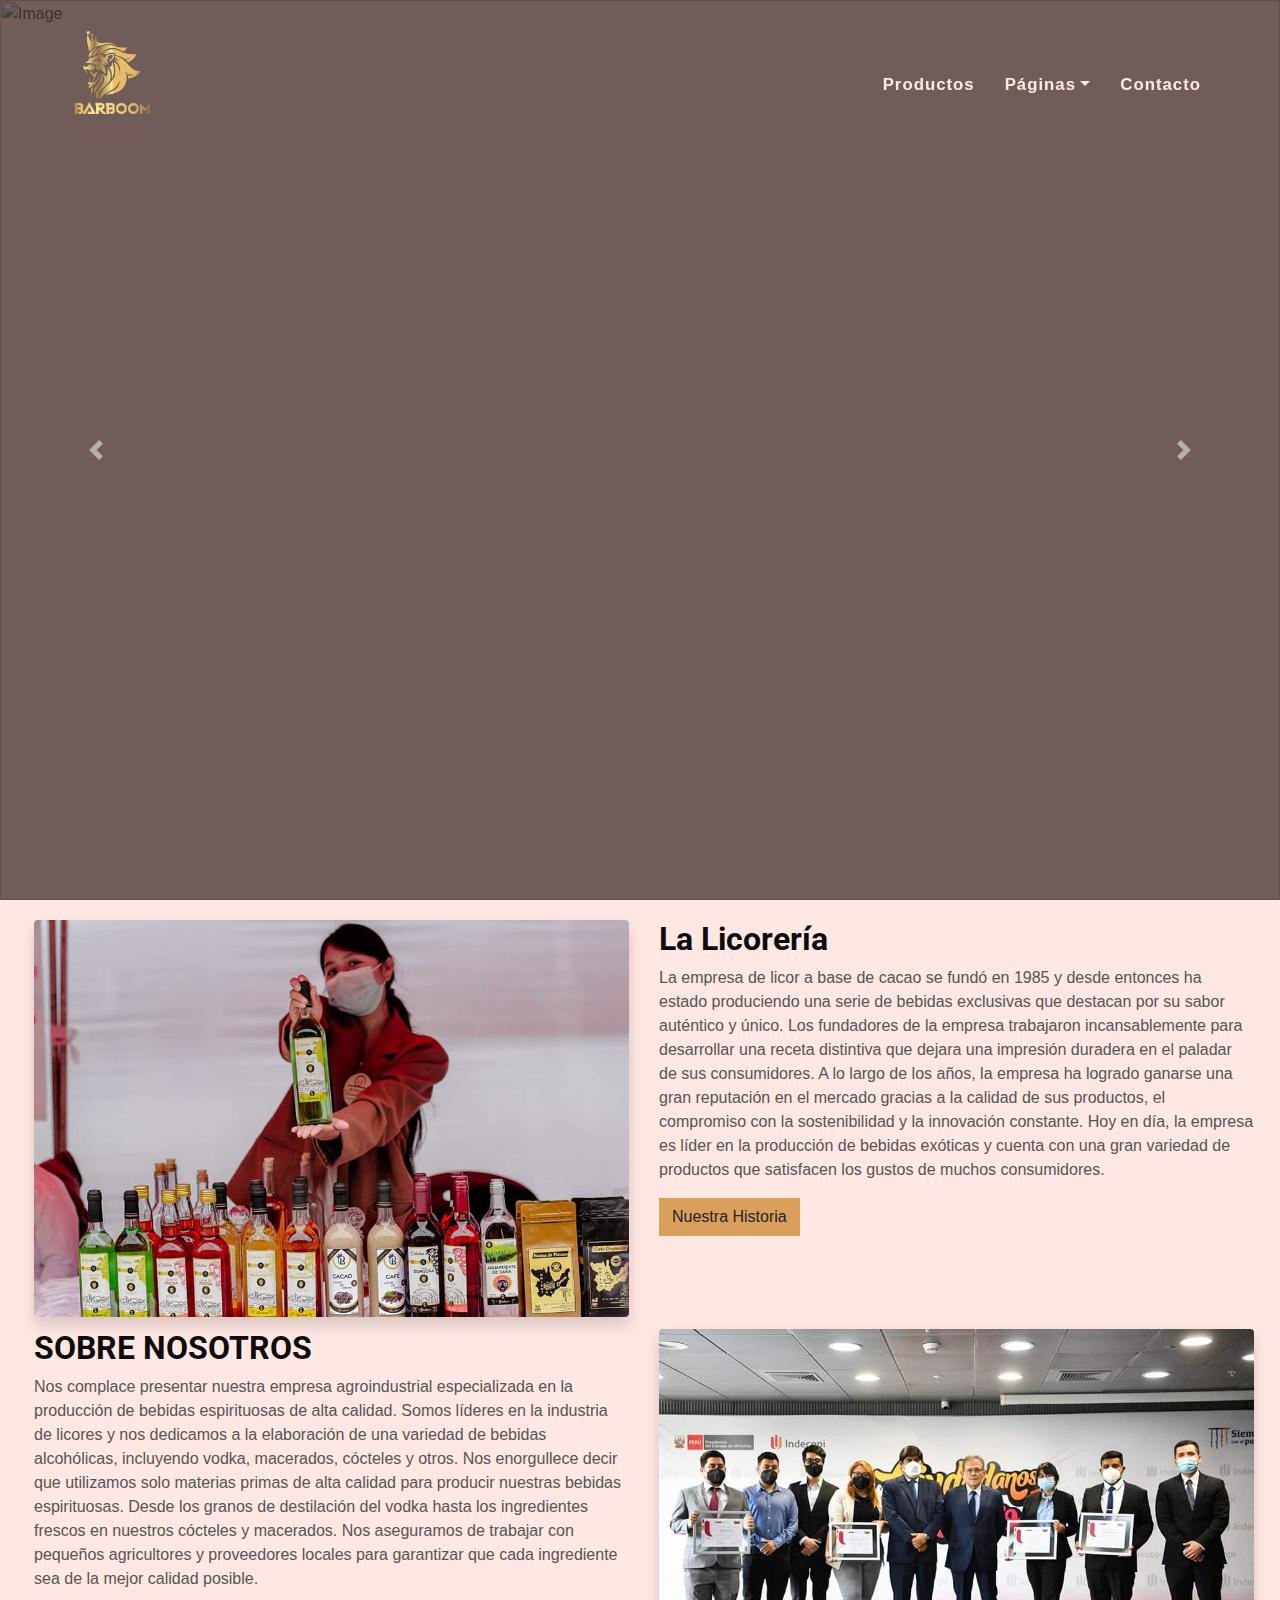
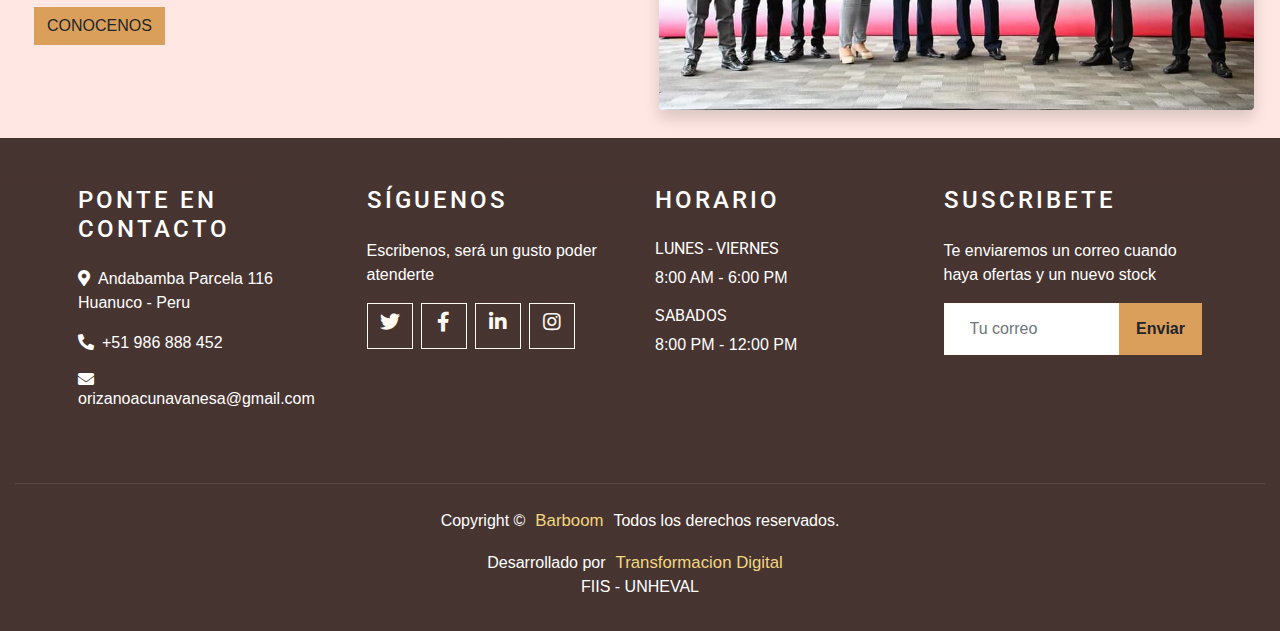
==== commit cf2ef87b: "Correccion de errores ortograficos" ====
--- a/index.html
+++ b/index.html
@@ -47,7 +47,7 @@
             <div class="navbar-nav ml-auto p-4 fs-6">
                 <a href="productos.html" class="nav-item nav-link">Productos</a>
                 <div class="nav-item dropdown">
-                    <a href="#" class="nav-link dropdown-toggle" data-toggle="dropdown">Paginas</a>
+                    <a href="#" class="nav-link dropdown-toggle" data-toggle="dropdown">Páginas</a>
                     <div class="dropdown-menu">
                         <a href="#" class="dropdown-item">Galeria</a>
                         <a href="#" class="dropdown-item">Testimonios</a>
@@ -119,7 +119,7 @@
     
             <div class="col-md-6 col-md-push-1 animate-box">
                 <div class="section-heading">
-                    <h2>La Licoreria</h2>
+                    <h2>La Licorería</h2>
                     <p class="text-break">La empresa de licor a base de cacao se fundó en 1985 y desde entonces ha
                         estado produciendo una serie de bebidas exclusivas que destacan por su sabor auténtico y único.
                         Los fundadores de la empresa trabajaron incansablemente para desarrollar una receta distintiva
@@ -175,7 +175,7 @@
         </div>
 
         <div class="col-lg-3 col-md-6 mb-5">
-            <h4 class="text-white text-uppercase mb-4" style="letter-spacing: 3px;">Siguenos</h4>
+            <h4 class="text-white text-uppercase mb-4" style="letter-spacing: 3px;">Síguenos</h4>
             <p>Escribenos, será un gusto poder atenderte</p>
             <div class="d-flex justify-content-start">
                 <a class="btn btn-lg btn-outline-light btn-lg-square mr-2" href="#"><i class="fab fa-twitter"></i></a>
@@ -212,8 +212,13 @@
     </div>
 
     <div class="container-fluid text-center border-top mt-4 py-4 px-sm-3 px-md-5" style="border-color: rgba(256, 256, 256, .1) !important;">
-        <p class="mb-2 text-white">Copyright &copy;<a class="link-item" href="#">Barboom</a>Todos los derechos reservados.</a></p>
-        <p class="m-0 text-white">Desarrollado por<a class="link-item" href="#">Les Chiques</a></p>
+        <p class="text-white">Copyright &copy;<a class="link-item" href="#">Barboom</a>Todos los derechos reservados.</a></p>
+        <p class="m-0 text-white">Desarrollado por<a class="link-item" href="https://transformaciondigitalfiis-unheval.org.pe/index.html" target="_blank">Transformacion Digital</a></p>
+        <div class="row">
+            <div class="col-sm-12">
+                <p class="mb-2 text-white">FIIS - UNHEVAL</p>
+            </div>
+        </div>
     </div>
 </div>
 <!-- end FOOTER -->
--- a/assets/css/main.css
+++ b/assets/css/main.css
@@ -6,12 +6,18 @@
     --pink:#F279A9;
 }
 * {
-    margin: 0;
-    padding: 0;
+    margin: 0 0 0 0 ;
+    padding: 0 0 0 0 ;
+    border: 0;
     box-sizing: border-box;
     font-family: sans-serif;
     text-decoration: none;
     list-style: none;
+}
+body{
+    border: 0;
+    margin: 0px;
+    padding: 0px;
 }
 @media (max-width: 991.98px) {
     .nav-bar{
